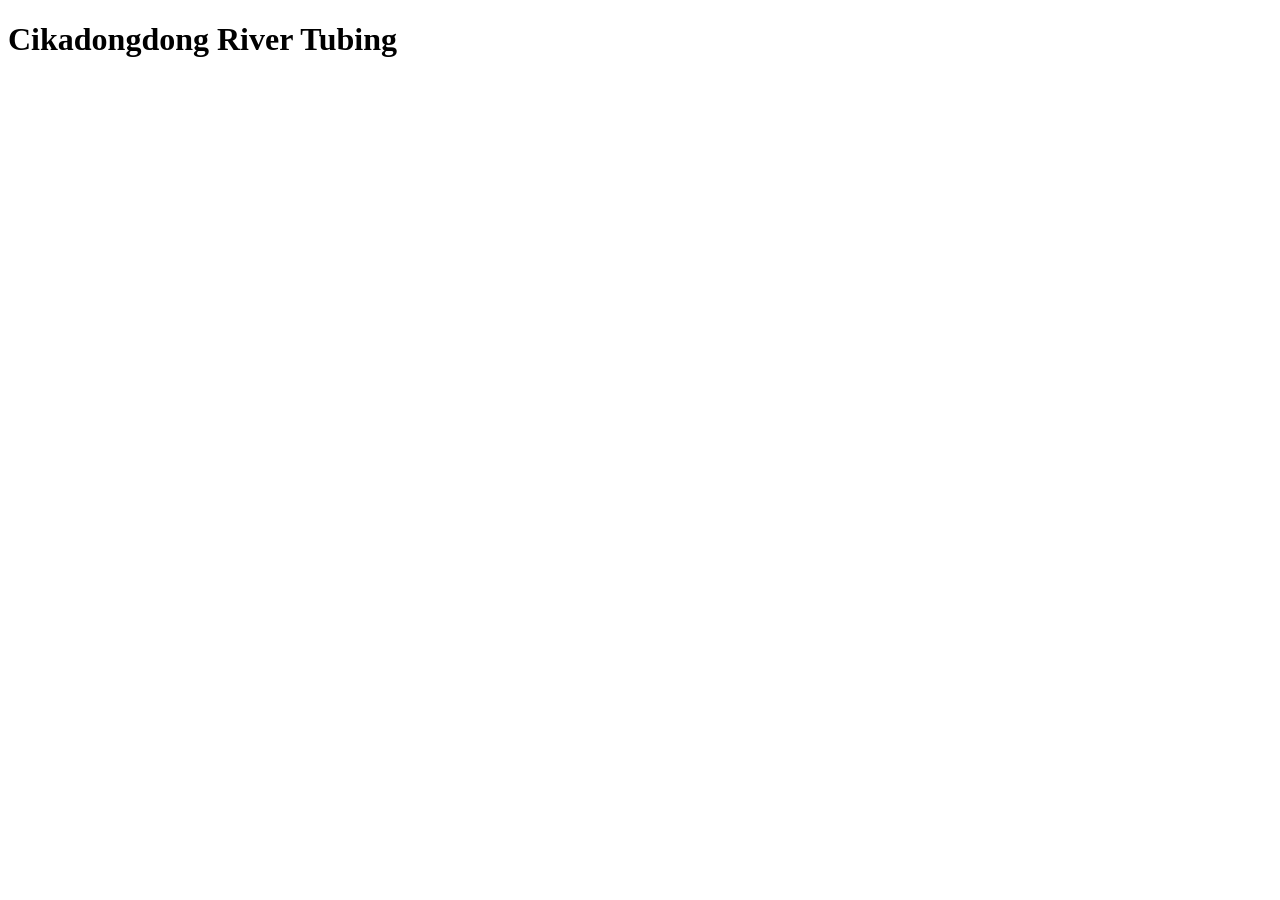
==== PABW/Tugas Pertemuan 3/index.html @ 24136cf9 "Add index.html for Cikadongdong River Tubing" ====
<!DOCTYPE html>
<html lang="id">
<head>
    <meta charset="UTF-8">
    <meta name="viewport" content="width=device-width, initial-scale=1.0">
    <title>Cikadongdong River Tubing</title>
</head>
<body>
    <h1>Cikadongdong River Tubing</h1>
</body>
</html>
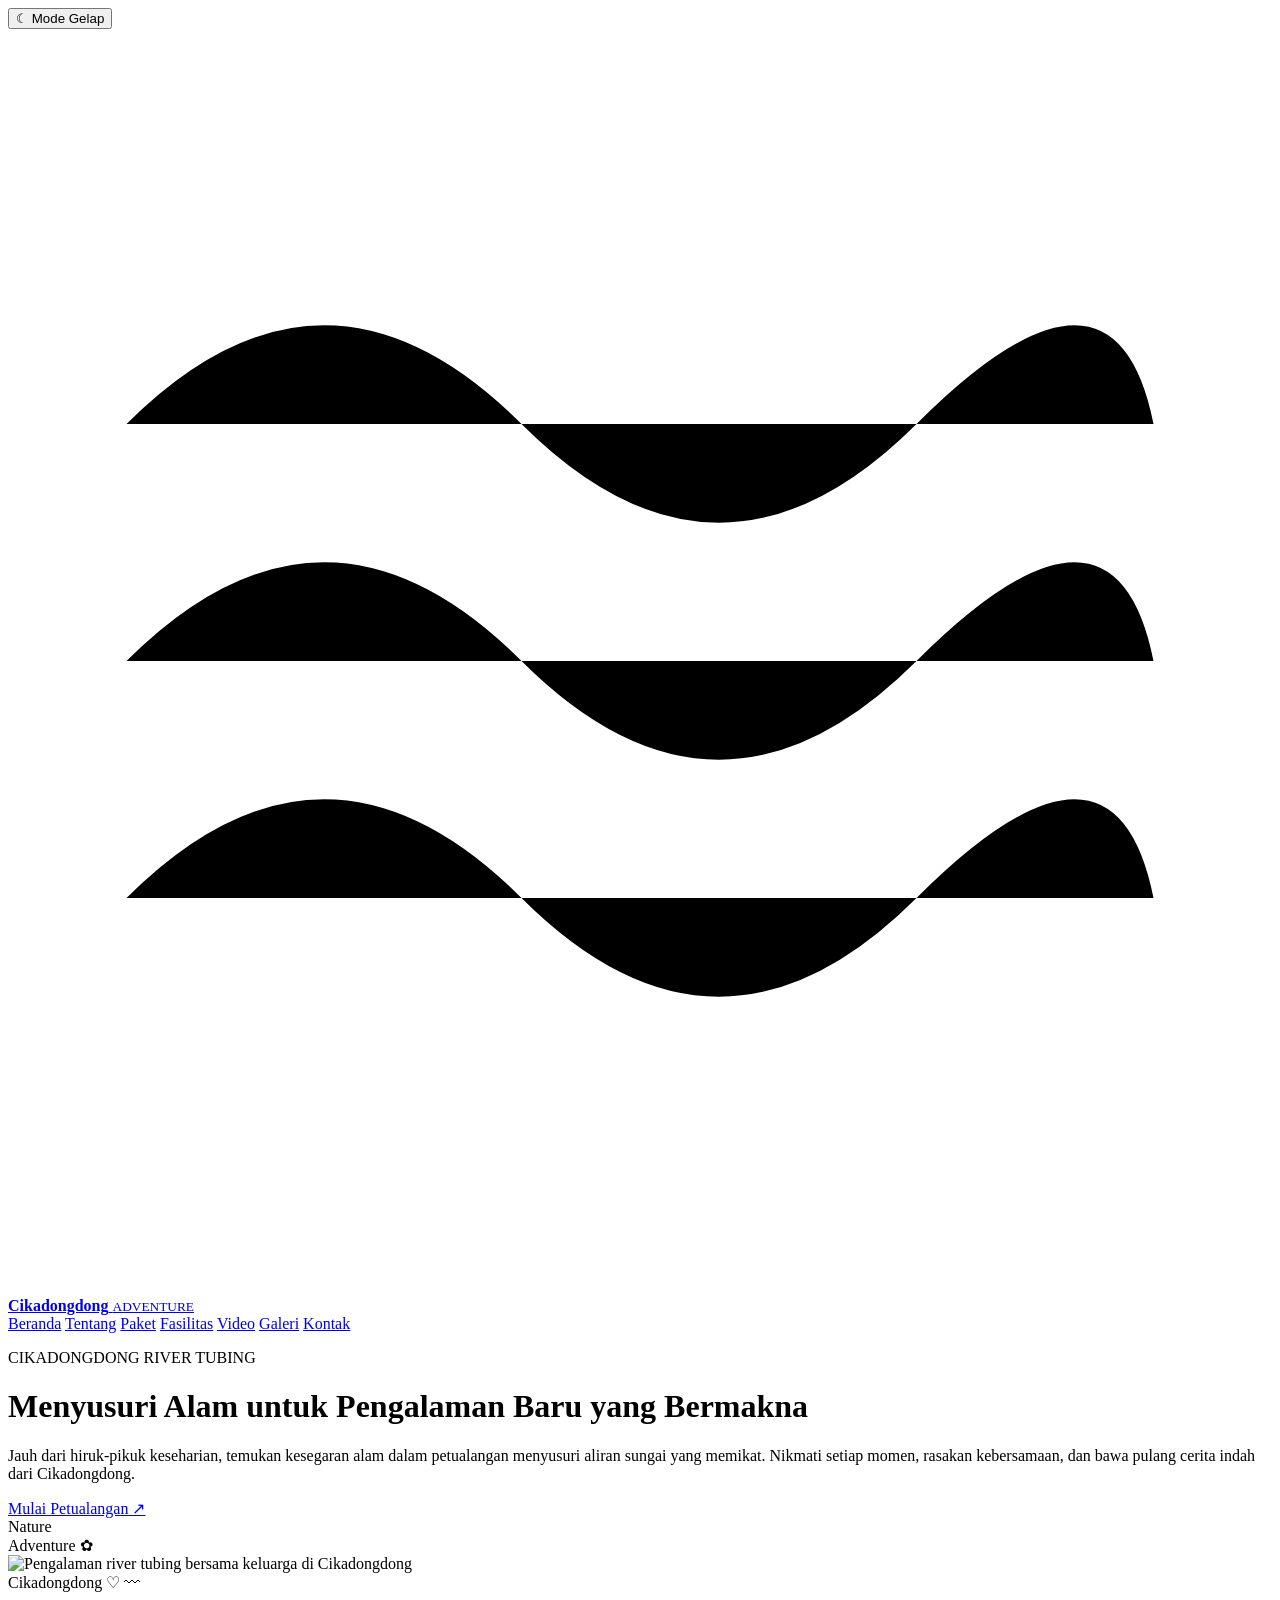
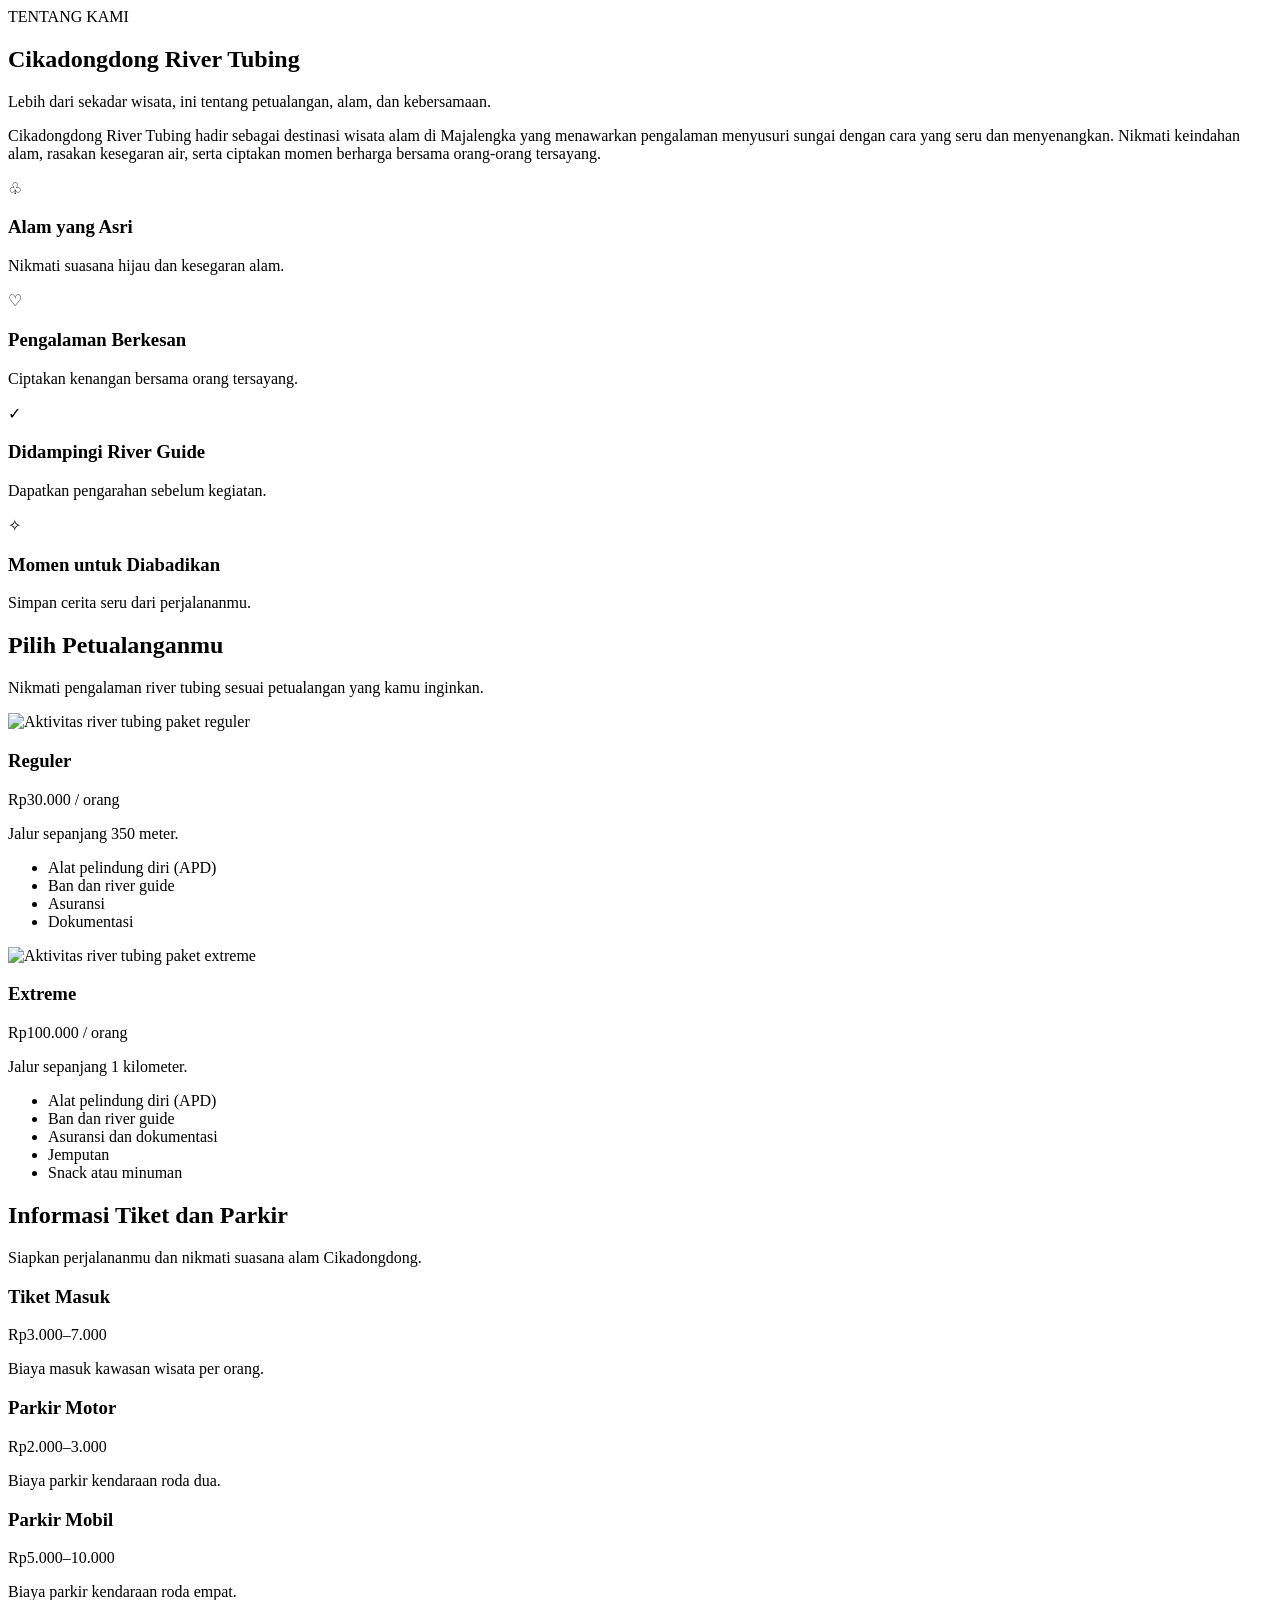
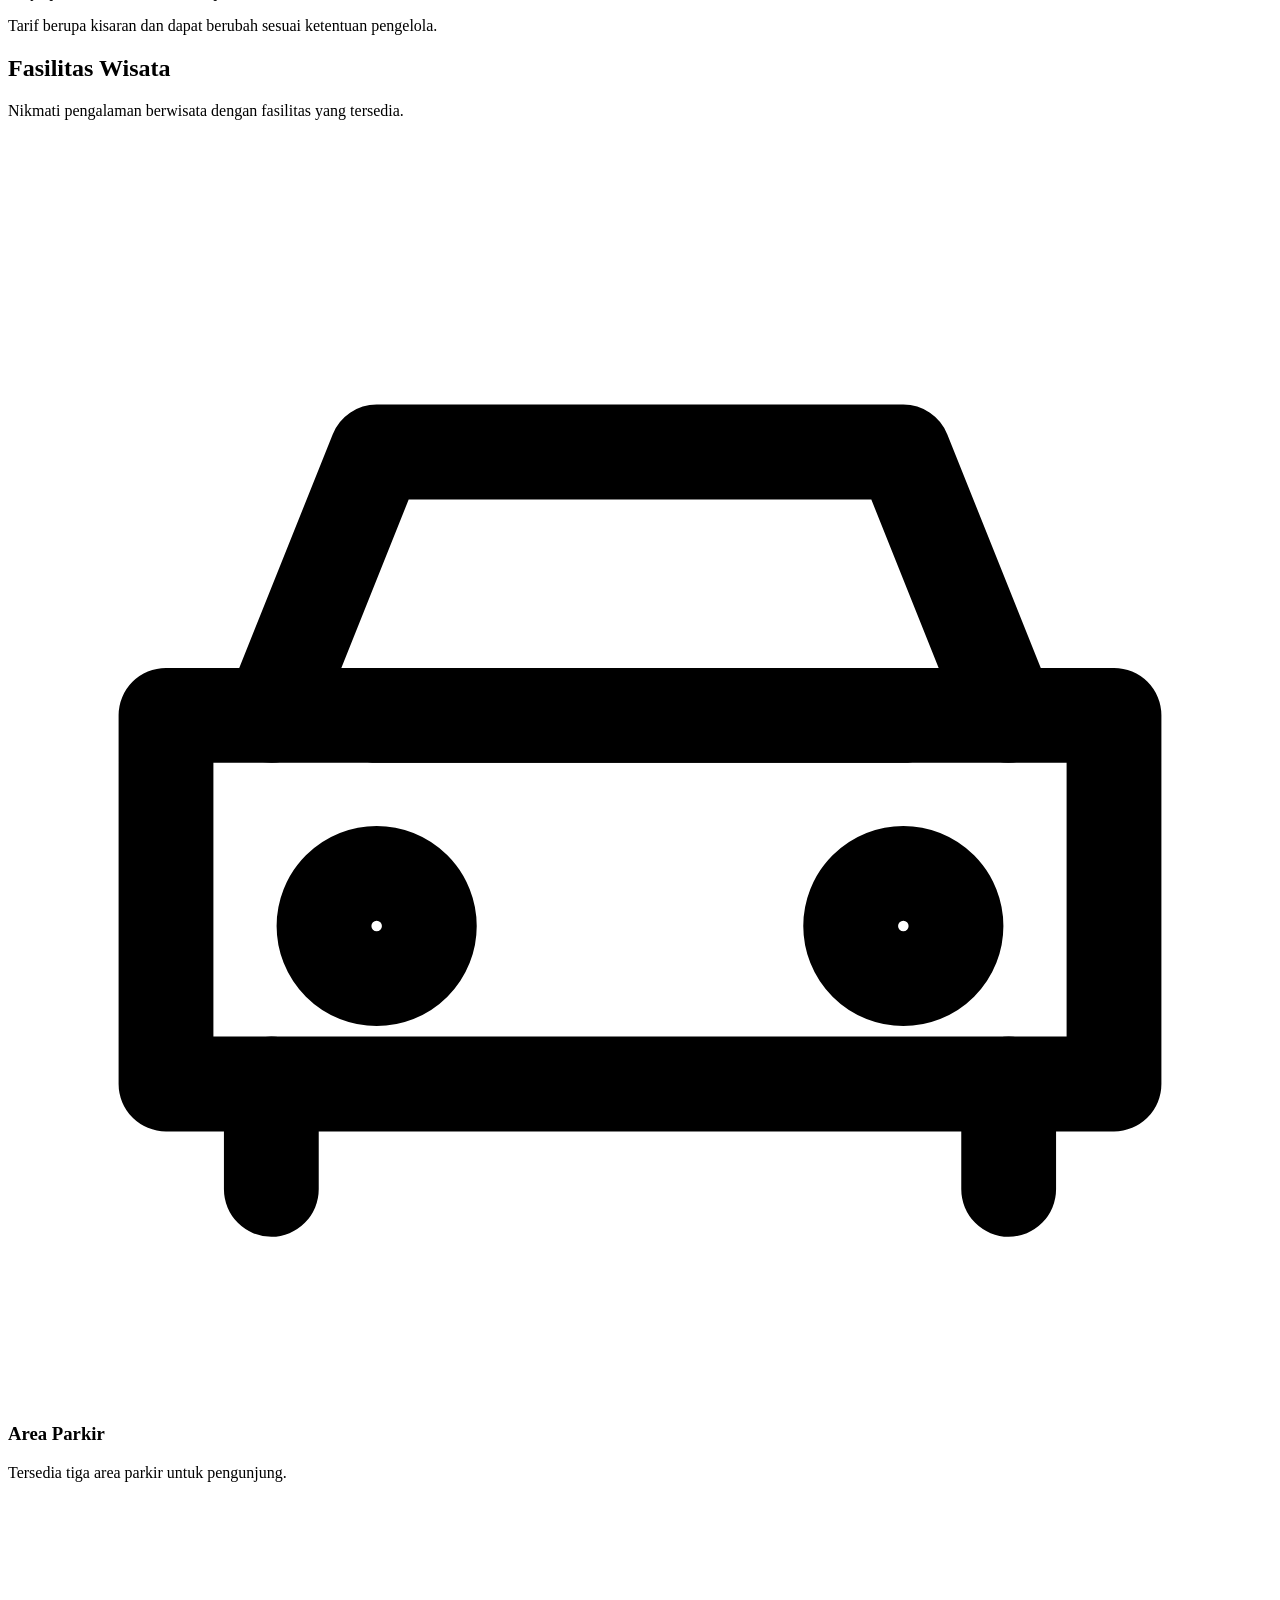
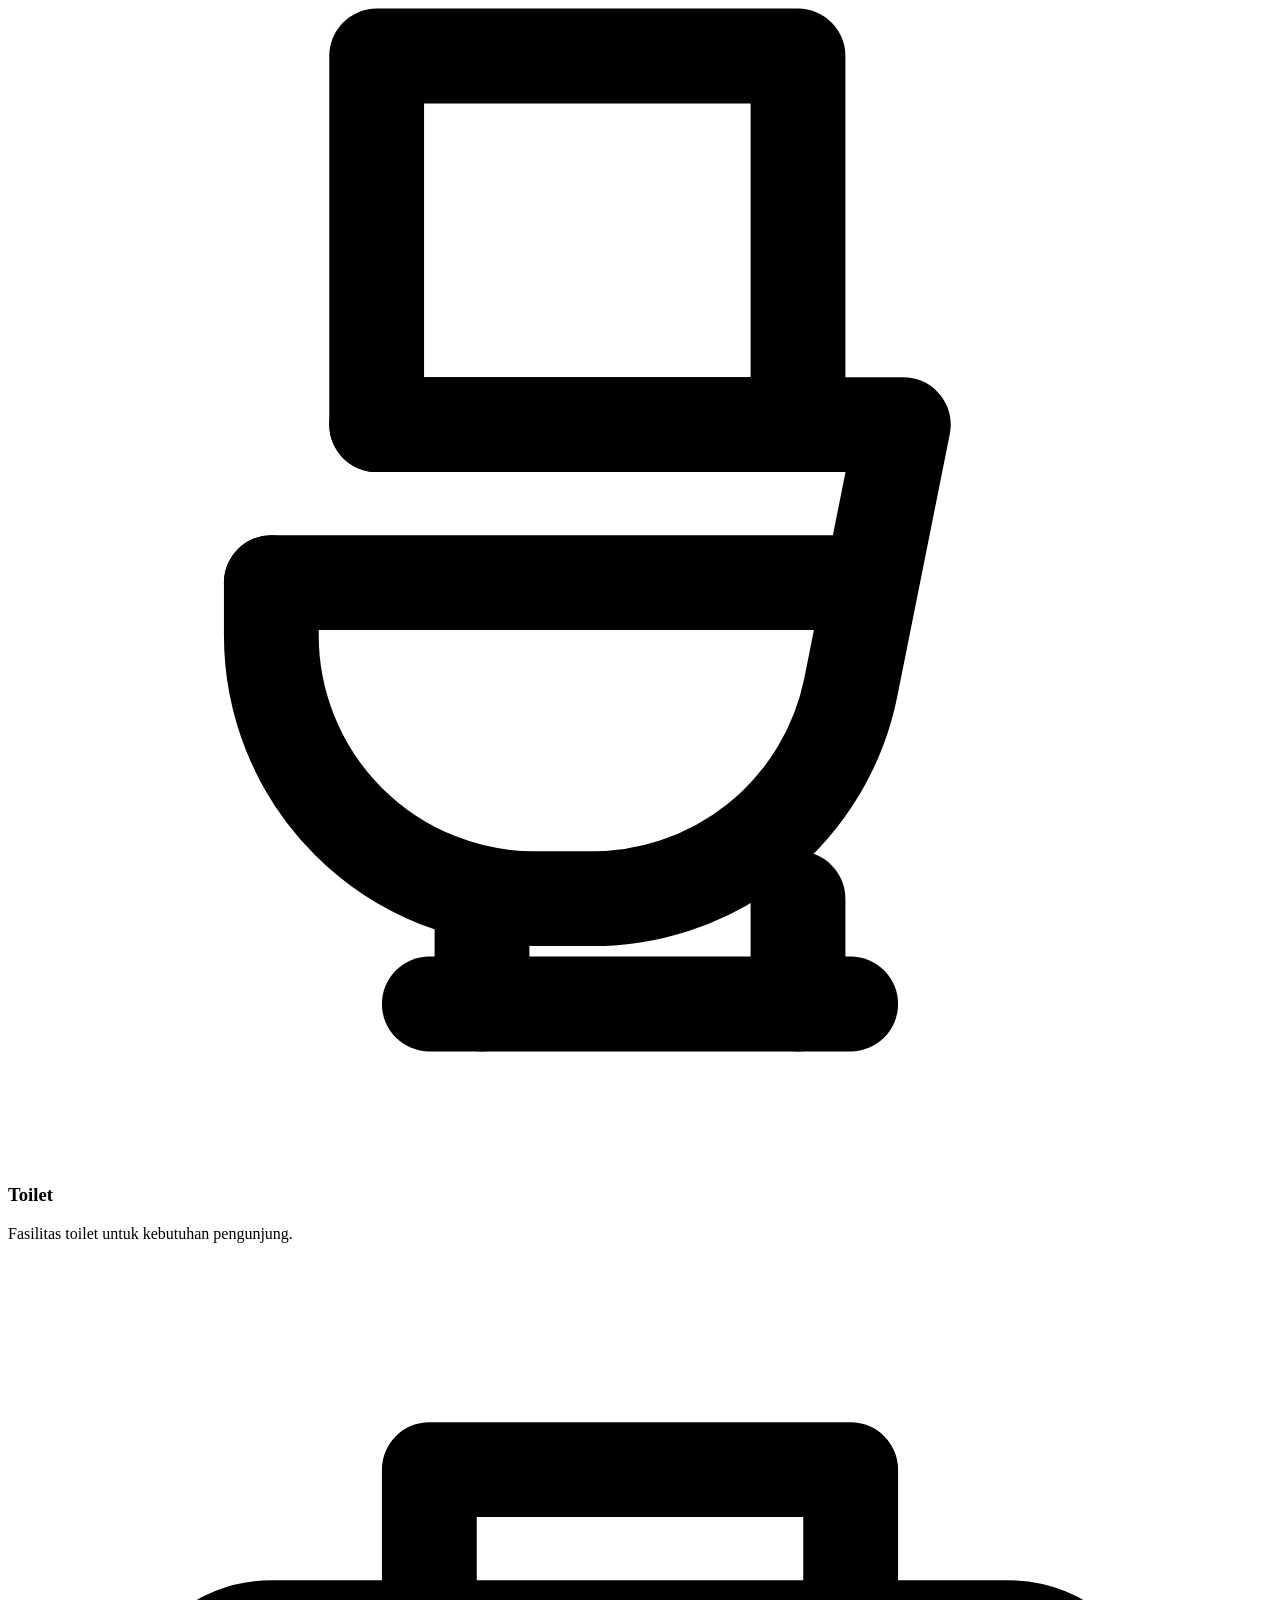
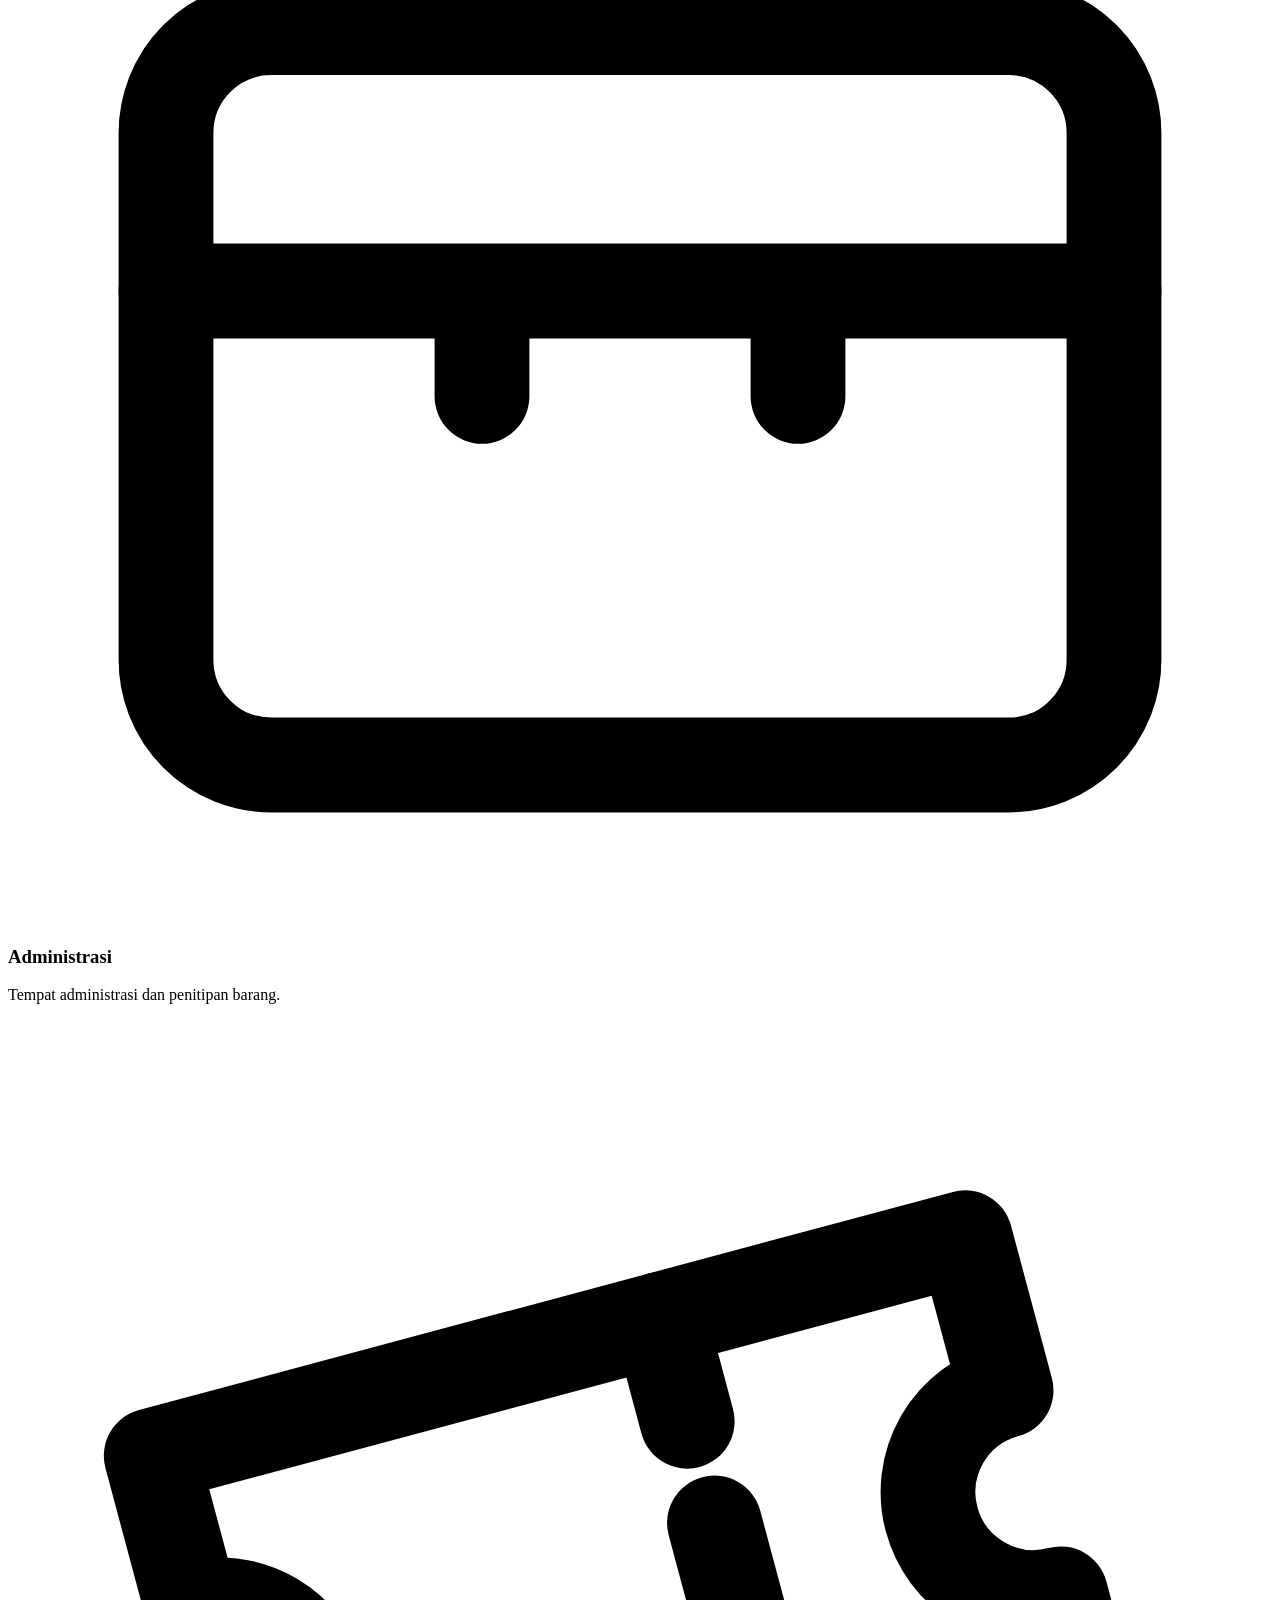
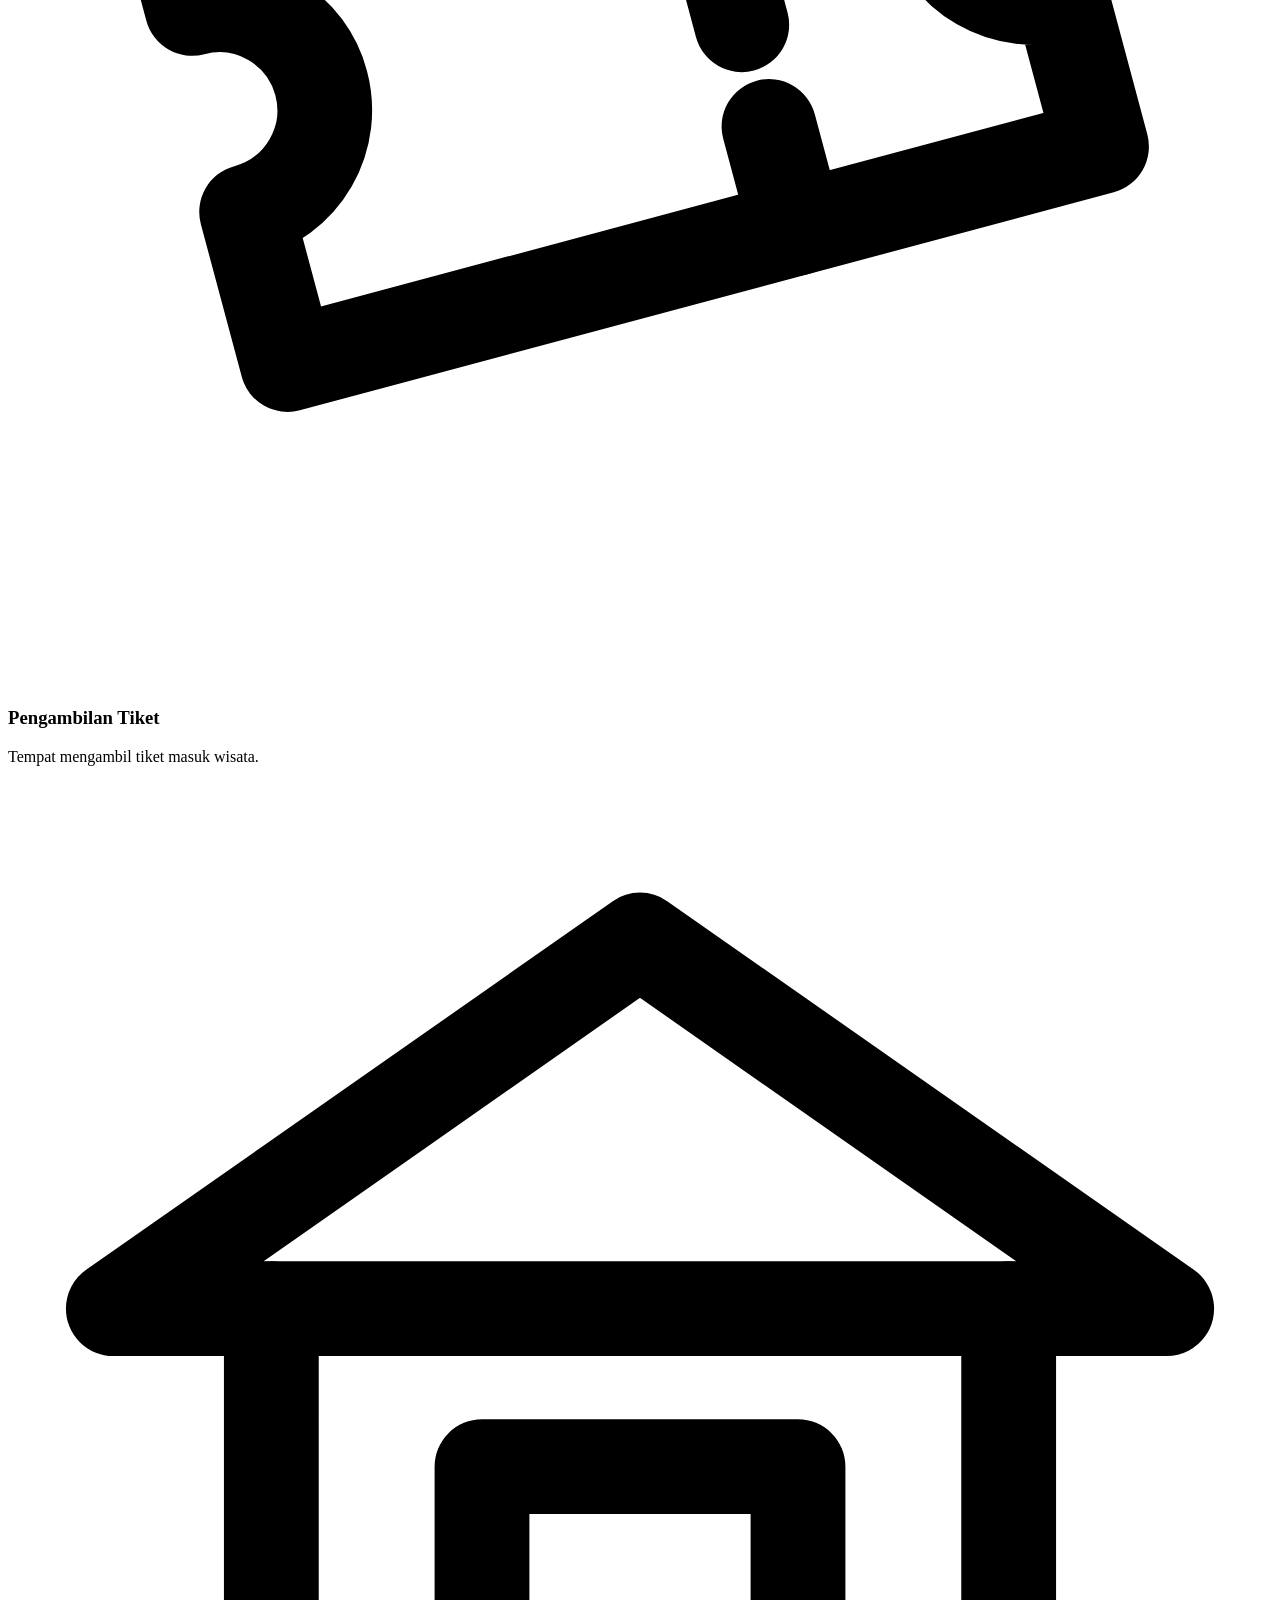
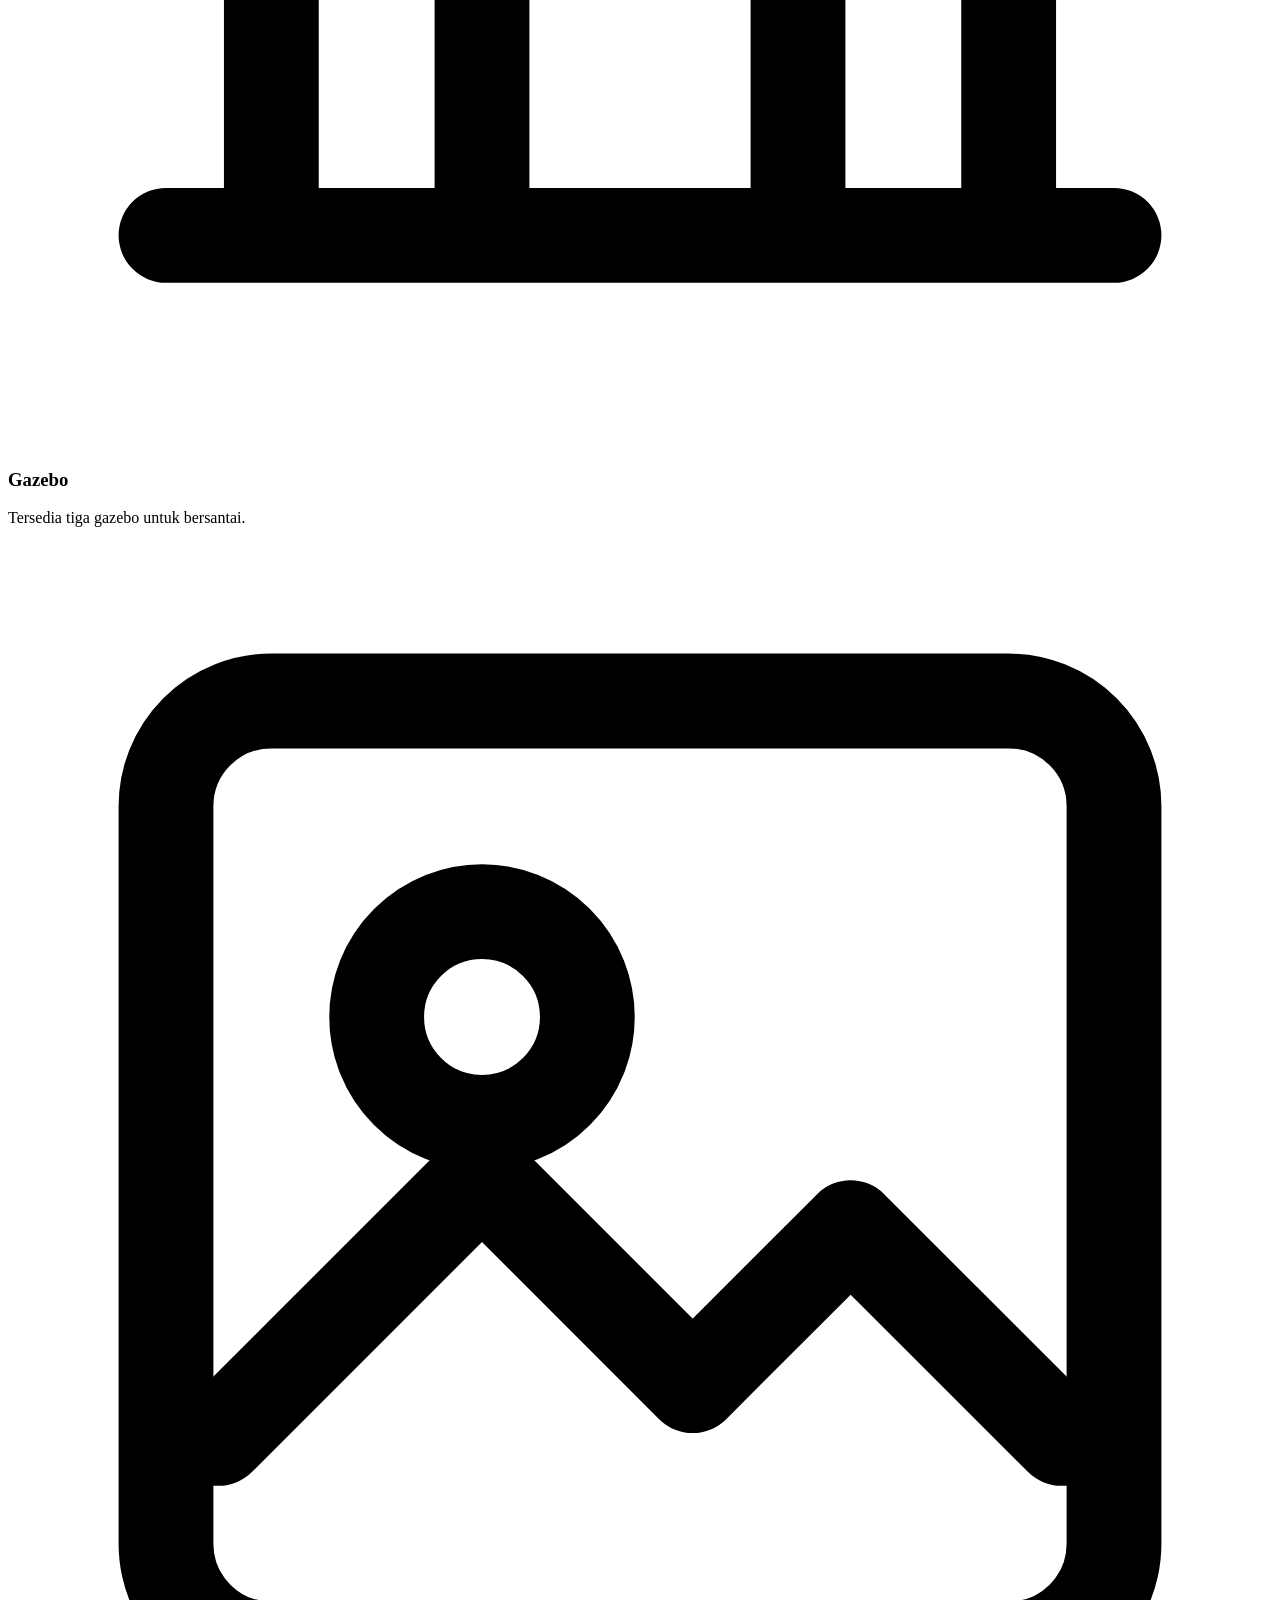
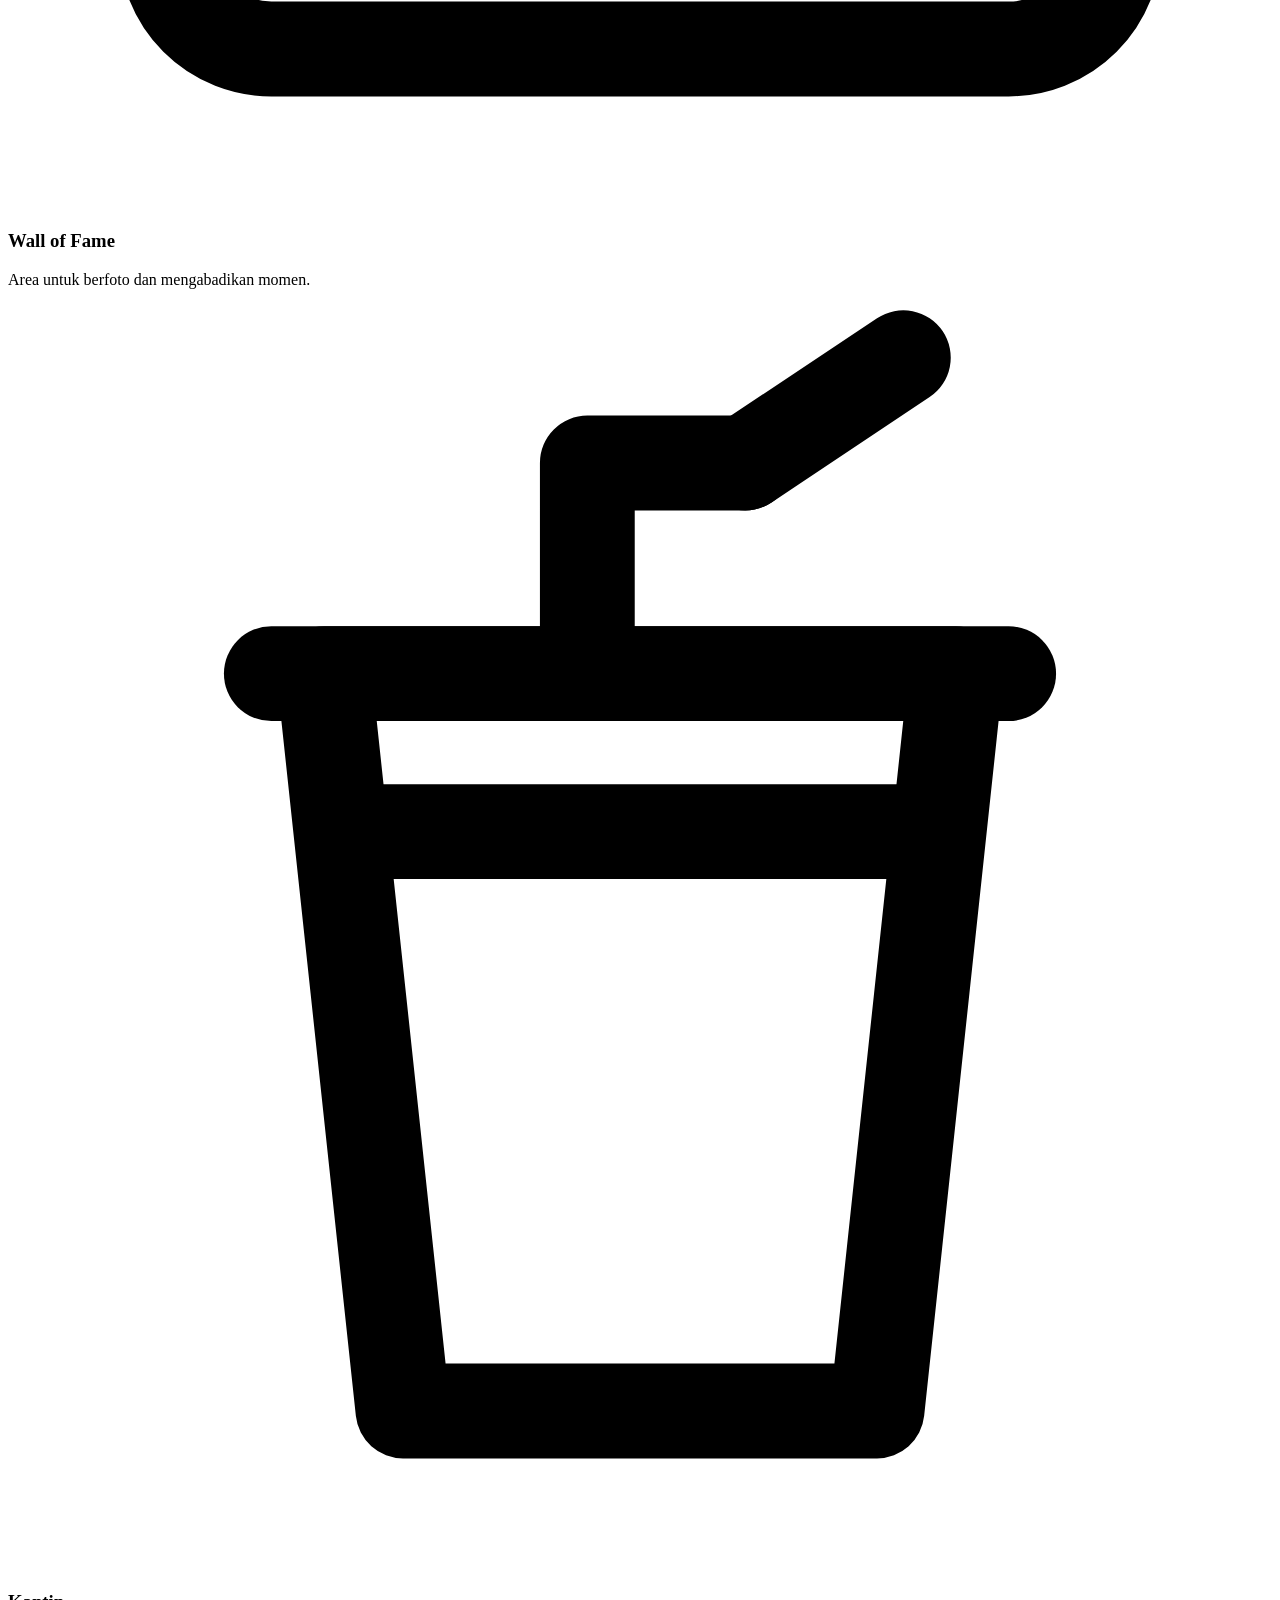
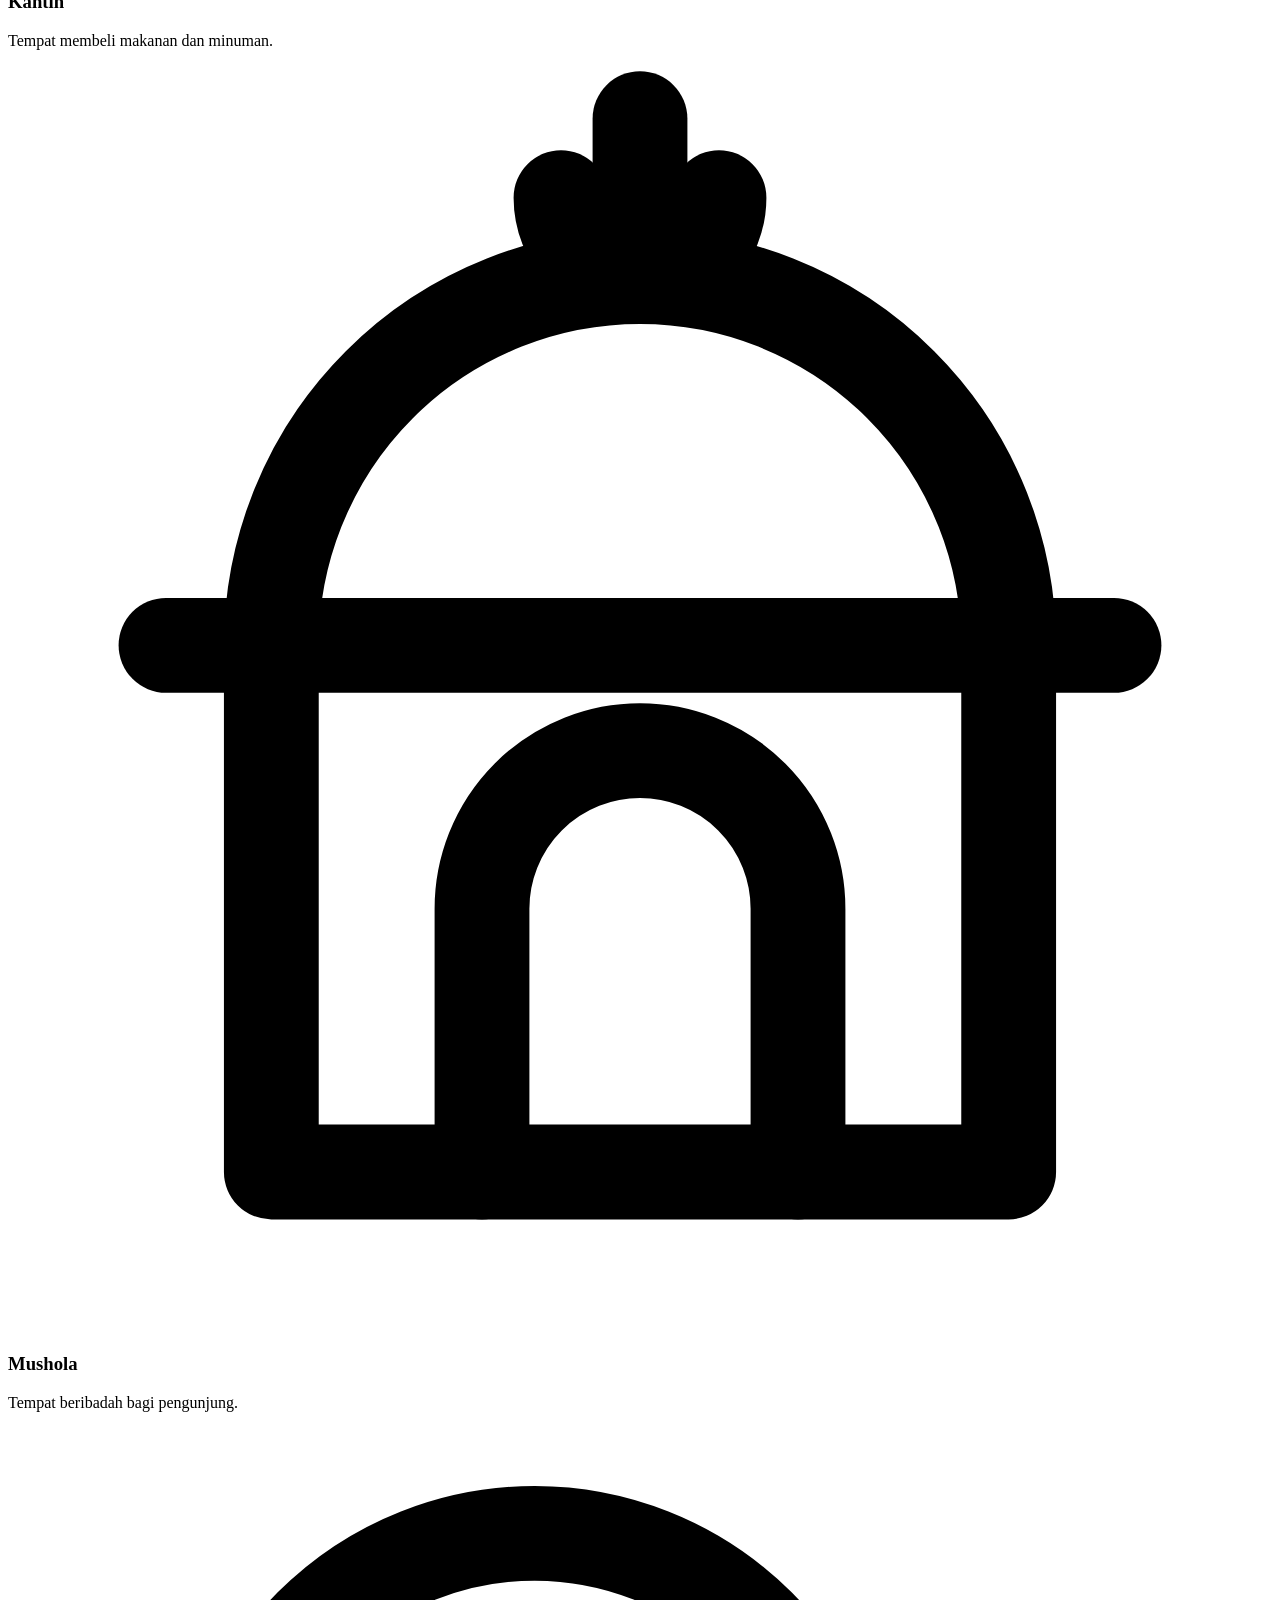
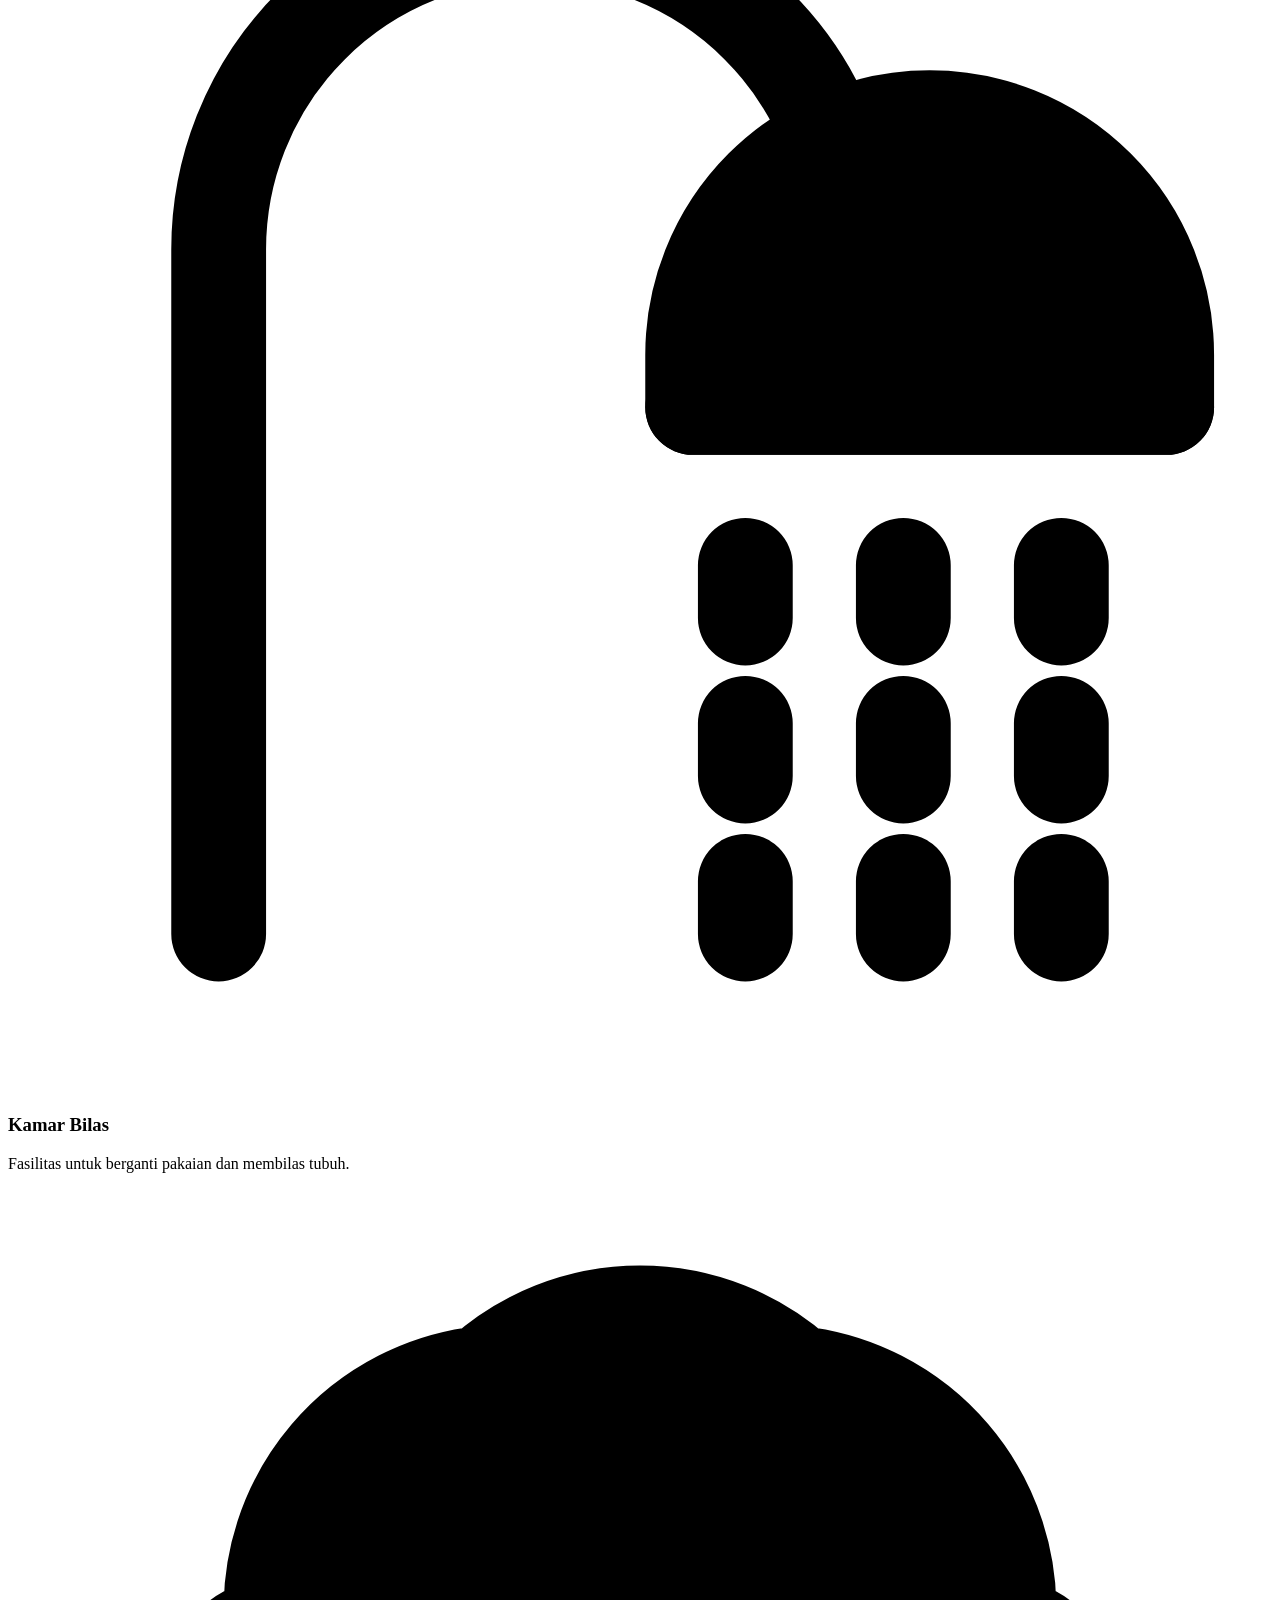
==== commit bcf3fe17: "Add navigation and main content structure to index.html Added navigation bar with theme toggle butto" ====
--- a/PABW/Tugas Pertemuan 3/index.html
+++ b/PABW/Tugas Pertemuan 3/index.html
@@ -4,8 +4,592 @@
     <meta charset="UTF-8">
     <meta name="viewport" content="width=device-width, initial-scale=1.0">
     <title>Cikadongdong River Tubing</title>
+    <link rel="stylesheet" href="style.css">
 </head>
 <body>
-    <h1>Cikadongdong River Tubing</h1>
+    <nav class="navbar-utama">
+
+    <!-- Tombol Mode Terang / Gelap -->
+    <div class="nav-kanan">
+        <button
+            id="tombol-tema"
+            class="tombol-tema"
+            type="button"
+            aria-label="Aktifkan mode gelap"
+        >
+            <span id="ikon-tema" aria-hidden="true">☾</span>
+            <span id="teks-tema">Mode Gelap</span>
+        </button>
+    </div>
+
+    <!-- Logo Website -->
+    <a class="logo-website" href="#beranda">
+        <span class="logo-ikon">
+            <svg viewBox="0 0 32 32" aria-hidden="true">
+                <path d="M3 10 Q8 5 13 10 T23 10 T29 10"></path>
+                <path d="M3 16 Q8 11 13 16 T23 16 T29 16"></path>
+                <path d="M3 22 Q8 17 13 22 T23 22 T29 22"></path>
+            </svg>
+        </span>
+
+        <span class="logo-teks">
+            <strong>Cikadongdong</strong>
+            <small>ADVENTURE</small>
+        </span>
+    </a>
+
+    <!-- Menu Navigasi -->
+    <div class="menu-navigasi">
+        <a href="#beranda">Beranda</a>
+        <a href="#tentang">Tentang</a>
+        <a href="#paket">Paket</a>
+        <a href="#fasilitas">Fasilitas</a>
+        <a href="#video">Video</a>
+        <a href="#galeri">Galeri</a>
+        <a href="#kontak">Kontak</a>
+    </div>
+
+</nav>
+<header id="beranda">
+    <div class="hero-konten">
+        <p class="hero-label">CIKADONGDONG RIVER TUBING</p>
+
+        <h1>Menyusuri Alam untuk Pengalaman Baru yang Bermakna</h1>
+
+        <p class="hero-deskripsi">
+            Jauh dari hiruk-pikuk keseharian, temukan kesegaran alam
+            dalam petualangan menyusuri aliran sungai yang memikat.
+            Nikmati setiap momen, rasakan kebersamaan, dan bawa pulang
+            cerita indah dari Cikadongdong.
+        </p>
+
+        <a class="tombol-reservasi"
+           href="https://wa.me/6285722275551?text=Halo%2C%20saya%20ingin%20bertanya%20tentang%20reservasi%20River%20Tubing."
+           target="_blank"
+           rel="noopener noreferrer">
+            Mulai Petualangan ↗
+        </a>
+    </div>
+</header>
+
+    <main id="tentang">
+    <section class="bagian-tentang">
+        <div class="tentang-foto">
+            <span class="stiker-tentang">Nature<br>Adventure ✿</span>
+
+            <div class="bingkai-foto-tentang">
+                <img src="images/foto-rivertubing-1.png" alt="Pengalaman river tubing bersama keluarga di Cikadongdong">
+            </div>
+
+            <span class="tanda-tangan-foto">Cikadongdong ♡</span>
+            <span class="dekorasi-gelombang" aria-hidden="true">〰</span>
+        </div>
+
+        <div class="tentang-konten">
+            <p class="label-tentang">TENTANG KAMI</p>
+
+            <h2>Cikadongdong River Tubing</h2>
+
+            <p class="subjudul-tentang">Lebih dari sekadar wisata, ini tentang petualangan, alam, dan kebersamaan.</p>
+
+            <p class="deskripsi-tentang">Cikadongdong River Tubing hadir sebagai destinasi wisata alam di Majalengka yang menawarkan pengalaman menyusuri sungai dengan cara yang seru dan menyenangkan. Nikmati keindahan alam, rasakan kesegaran air, serta ciptakan momen berharga bersama orang-orang tersayang.</p>
+
+            <div class="daftar-keunggulan">
+                <div class="keunggulan-tentang">
+                    <span class="ikon-keunggulan">♧</span>
+                    <div>
+                        <h3>Alam yang Asri</h3>
+                        <p>Nikmati suasana hijau dan kesegaran alam.</p>
+                    </div>
+                </div>
+
+                <div class="keunggulan-tentang">
+                    <span class="ikon-keunggulan">♡</span>
+                    <div>
+                        <h3>Pengalaman Berkesan</h3>
+                        <p>Ciptakan kenangan bersama orang tersayang.</p>
+                    </div>
+                </div>
+
+                <div class="keunggulan-tentang">
+                    <span class="ikon-keunggulan">✓</span>
+                    <div>
+                        <h3>Didampingi River Guide</h3>
+                        <p>Dapatkan pengarahan sebelum kegiatan.</p>
+                    </div>
+                </div>
+
+                <div class="keunggulan-tentang">
+                    <span class="ikon-keunggulan">✧</span>
+                    <div>
+                        <h3>Momen untuk Diabadikan</h3>
+                        <p>Simpan cerita seru dari perjalananmu.</p>
+                    </div>
+                </div>
+            </div>
+        </div>
+    </section>
+</main>
+
+        <section id="paket" class="bagian-paket">
+    <h2>Pilih Petualanganmu</h2>
+    <p class="deskripsi-paket">Nikmati pengalaman river tubing sesuai petualangan yang kamu inginkan.</p>
+
+    <div class="daftar-paket">
+    <div class="kartu-paket">
+        <img
+            src="images/foto-paket-2.jpg"
+            alt="Aktivitas river tubing paket reguler"
+            class="foto-paket"
+        >
+
+        <h3>Reguler</h3>
+            <p class="harga">Rp30.000 <span>/ orang</span></p>
+            <p>Jalur sepanjang 350 meter.</p>
+            <ul>
+                <li>Alat pelindung diri (APD)</li>
+                <li>Ban dan river guide</li>
+                <li>Asuransi</li>
+                <li>Dokumentasi</li>
+            </ul>
+        </div>
+
+        <div class="kartu-paket">
+    <img
+        src="images/foto-paket-1.jpg"
+        alt="Aktivitas river tubing paket extreme"
+        class="foto-paket"
+    >
+
+    <h3>Extreme</h3>
+            <p class="harga">Rp100.000 <span>/ orang</span></p>
+            <p>Jalur sepanjang 1 kilometer.</p>
+            <ul>
+                <li>Alat pelindung diri (APD)</li>
+                <li>Ban dan river guide</li>
+                <li>Asuransi dan dokumentasi</li>
+                <li>Jemputan</li>
+                <li>Snack atau minuman</li>
+            </ul>
+        </div>
+    </div>
+</section>
+
+        <section id="tiket" class="bagian-tiket">
+    <h2>Informasi Tiket dan Parkir</h2>
+    <p class="deskripsi-paket">Siapkan perjalananmu dan nikmati suasana alam Cikadongdong.</p>
+
+    <div class="daftar-paket">
+        <div class="kartu-paket">
+            <h3>Tiket Masuk</h3>
+            <p class="harga">Rp3.000–7.000</p>
+            <p>Biaya masuk kawasan wisata per orang.</p>
+        </div>
+
+        <div class="kartu-paket">
+            <h3>Parkir Motor</h3>
+            <p class="harga">Rp2.000–3.000</p>
+            <p>Biaya parkir kendaraan roda dua.</p>
+        </div>
+
+        <div class="kartu-paket">
+            <h3>Parkir Mobil</h3>
+            <p class="harga">Rp5.000–10.000</p>
+            <p>Biaya parkir kendaraan roda empat.</p>
+        </div>
+    </div>
+
+    <p class="catatan-harga">Tarif berupa kisaran dan dapat berubah sesuai ketentuan pengelola.</p>
+</section>
+<section id="fasilitas" class="bagian-fasilitas">
+    <h2>Fasilitas Wisata</h2>
+    <p class="deskripsi-paket">Nikmati pengalaman berwisata dengan fasilitas yang tersedia.</p>
+
+    <div class="daftar-fasilitas">
+        <div class="kartu-fasilitas">
+           <span class="ikon-fasilitas">
+    <svg viewBox="0 0 24 24" fill="none" stroke="currentColor" stroke-width="1.8" stroke-linecap="round" stroke-linejoin="round" aria-hidden="true">
+        <path d="M5 11l2-5h10l2 5"></path>
+        <path d="M3 11h18v7H3z"></path>
+        <path d="M5 18v2M19 18v2"></path>
+        <circle cx="7" cy="15" r="1"></circle>
+        <circle cx="17" cy="15" r="1"></circle>
+        <path d="M7 11h10"></path>
+    </svg>
+</span>
+            <h3>Area Parkir</h3>
+            <p>Tersedia tiga area parkir untuk pengunjung.</p>
+        </div>
+
+        <div class="kartu-fasilitas">
+            <span class="ikon-fasilitas">
+    <svg viewBox="0 0 24 24" fill="none" stroke="currentColor" stroke-width="1.8" stroke-linecap="round" stroke-linejoin="round" aria-hidden="true">
+        <path d="M7 3h8v7H7z"></path>
+        <path d="M7 10h10l-1 5a5 5 0 0 1-5 4h-1a5 5 0 0 1-5-5v-1"></path>
+        <path d="M5 13h11"></path>
+        <path d="M9 19v2M15 19v2"></path>
+        <path d="M8 21h8"></path>
+    </svg>
+</span>
+            <h3>Toilet</h3>
+            <p>Fasilitas toilet untuk kebutuhan pengunjung.</p>
+        </div>
+
+        <div class="kartu-fasilitas">
+            <span class="ikon-fasilitas">
+    <svg viewBox="0 0 24 24" fill="none" stroke="currentColor" stroke-width="1.8" stroke-linecap="round" stroke-linejoin="round" aria-hidden="true">
+        <rect x="3" y="7" width="18" height="14" rx="2"></rect>
+        <path d="M8 7V4h8v3M3 12h18M9 12v2M15 12v2"></path>
+    </svg>
+</span>
+            <h3>Administrasi</h3>
+            <p>Tempat administrasi dan penitipan barang.</p>
+        </div>
+
+        <div class="kartu-fasilitas">
+           <span class="ikon-fasilitas">
+    <svg viewBox="0 0 24 24" fill="none" stroke="currentColor" stroke-width="1.8" stroke-linecap="round" stroke-linejoin="round" aria-hidden="true">
+        <g transform="rotate(-15 12 12)">
+            <path d="M4 6h16v3a2 2 0 0 0 0 4v3H4v-3a2 2 0 0 0 0-4V6z"></path>
+            <path d="M14 6v10" stroke-dasharray="2 2"></path>
+        </g>
+    </svg>
+</span>
+            <h3>Pengambilan Tiket</h3>
+            <p>Tempat mengambil tiket masuk wisata.</p>
+        </div>
+
+        <div class="kartu-fasilitas">
+            <span class="ikon-fasilitas">
+    <svg viewBox="0 0 24 24" fill="none" stroke="currentColor" stroke-width="1.8" stroke-linecap="round" stroke-linejoin="round" aria-hidden="true">
+        <path d="M2 10L12 3l10 7H2z"></path>
+        <path d="M5 10v10M19 10v10M3 20h18M9 20v-7h6v7"></path>
+    </svg>
+</span>
+            <h3>Gazebo</h3>
+            <p>Tersedia tiga gazebo untuk bersantai.</p>
+        </div>
+
+        <div class="kartu-fasilitas">
+            <span class="ikon-fasilitas">
+    <svg viewBox="0 0 24 24" fill="none" stroke="currentColor" stroke-width="1.8" stroke-linecap="round" stroke-linejoin="round" aria-hidden="true">
+        <rect x="3" y="3" width="18" height="18" rx="2"></rect>
+        <circle cx="9" cy="9" r="2"></circle>
+        <path d="M4 17l5-5 4 4 3-3 4 4"></path>
+    </svg>
+</span>
+            <h3>Wall of Fame</h3>
+            <p>Area untuk berfoto dan mengabadikan momen.</p>
+        </div>
+
+        <div class="kartu-fasilitas">
+           <span class="ikon-fasilitas">
+    <svg viewBox="0 0 24 24" fill="none" stroke="currentColor" stroke-width="1.8" stroke-linecap="round" stroke-linejoin="round" aria-hidden="true">
+        <path d="M6 7h12l-1.5 14h-9z"></path>
+        <path d="M6.5 10h11"></path>
+        <path d="M11 7V3h3"></path>
+        <path d="M14 3l3-2"></path>
+        <path d="M5 7h14"></path>
+    </svg>
+</span>
+            <h3>Kantin</h3>
+            <p>Tempat membeli makanan dan minuman.</p>
+        </div>
+
+        <div class="kartu-fasilitas">
+           <span class="ikon-fasilitas">
+    <svg viewBox="0 0 24 24" fill="none" stroke="currentColor" stroke-width="1.8" stroke-linecap="round" stroke-linejoin="round" aria-hidden="true">
+        <path d="M3 11h18"></path>
+        <path d="M5 11v10h14V11"></path>
+        <path d="M5 11a7 7 0 0 1 14 0"></path>
+        <path d="M12 4V1"></path>
+        <path d="M10.5 2.5a1.5 1.5 0 1 0 3 0"></path>
+        <path d="M9 21v-5a3 3 0 0 1 6 0v5"></path>
+    </svg>
+</span>
+            <h3>Mushola</h3>
+            <p>Tempat beribadah bagi pengunjung.</p>
+        </div>
+
+        <div class="kartu-fasilitas">
+         <span class="ikon-fasilitas">
+    <svg viewBox="0 0 24 24" fill="none" stroke="currentColor" stroke-width="1.8" stroke-linecap="round" stroke-linejoin="round" aria-hidden="true">
+        <path d="M4 21V8a6 6 0 0 1 12 0v1"></path>
+        <path d="M13 10a4.5 4.5 0 0 1 9 0v1H13z" fill="currentColor"></path>
+        <path d="M13 11h9"></path>
+        <path d="M14 14v1M17 14v1M20 14v1"></path>
+        <path d="M14 17v1M17 17v1M20 17v1"></path>
+        <path d="M14 20v1M17 20v1M20 20v1"></path>
+    </svg>
+</span>
+            <h3>Kamar Bilas</h3>
+            <p>Fasilitas untuk berganti pakaian dan membilas tubuh.</p>
+        </div>
+
+        <div class="kartu-fasilitas">
+            <span class="ikon-fasilitas">
+    <svg viewBox="0 0 24 24" fill="none" stroke="currentColor" stroke-width="1.8" stroke-linecap="round" stroke-linejoin="round" aria-hidden="true">
+        <path d="M12 21v-7" stroke-width="2.4"></path>
+        <path d="M12 16l-4-3M12 13l4-3"></path>
+        <path d="M8 14H6a3 3 0 0 1-1-5.8A4.5 4.5 0 0 1 9 3.5a4.5 4.5 0 0 1 6 0A4.5 4.5 0 0 1 19 8.2 3 3 0 0 1 18 14z" fill="currentColor"></path>
+        <path d="M8 21h8" stroke-width="2.4"></path>
+    </svg>
+</span>
+            <h3>Taman Lesehan</h3>
+            <p>Tersedia lima area taman untuk duduk dan bersantai.</p>
+        </div>
+
+        <div class="kartu-fasilitas">
+            <span class="ikon-fasilitas">
+    <svg viewBox="0 0 24 24" fill="none" stroke="currentColor" stroke-width="1.8" stroke-linecap="round" stroke-linejoin="round" aria-hidden="true">
+        <path d="M3 9c2 0 2-2 4-2s2 2 4 2 2-2 4-2 2 2 4 2"></path>
+        <path d="M3 14c2 0 2-2 4-2s2 2 4 2 2-2 4-2 2 2 4 2"></path>
+        <path d="M3 19c2 0 2-2 4-2s2 2 4 2 2-2 4-2 2 2 4 2"></path>
+    </svg>
+</span>
+            <h3>Area Air Dangkal</h3>
+            <p>Area untuk bermain air atau berendam dengan pendampingan orang dewasa.</p>
+        </div>
+
+        <div class="kartu-fasilitas">
+            <span class="ikon-fasilitas">
+    <svg viewBox="0 0 24 24" fill="none" stroke="currentColor" stroke-width="1.8" stroke-linecap="round" stroke-linejoin="round" aria-hidden="true">
+        <circle cx="12" cy="12" r="9" stroke-width="2.4"></circle>
+        <circle cx="12" cy="12" r="5" stroke-width="2.4"></circle>
+        <path d="M5.6 5.6l2.9 2.9M15.5 15.5l2.9 2.9M18.4 5.6l-2.9 2.9M8.5 15.5l-2.9 2.9" stroke-width="2.4"></path>
+    </svg>
+</span>
+            <h3>River Guide</h3>
+            <p>Pemandu yang memberikan pengarahan dan peragaan sebelum kegiatan river tubing.</p>
+        </div>
+    </div>
+</section>
+<section id="video" class="bagian-video">
+    <p class="label-video">TAKE A LITTLE ADVENTURE</p>
+    <h2>Rasakan Serunya Cikadongdong</h2>
+    <p class="deskripsi-video">
+        Intip keseruan menyusuri sungai dan temukan petualangan alam yang menantimu.
+    </p>
+
+    <div class="bingkai-video">
+        <iframe
+            src="https://www.youtube.com/embed/kMDbDDoRSkY"
+            title="Video Cikadongdong River Tubing"
+            loading="lazy"
+            allow="accelerometer; encrypted-media; gyroscope; picture-in-picture; web-share"
+            referrerpolicy="strict-origin-when-cross-origin"
+            allowfullscreen>
+        </iframe>
+    </div>
+
+    <p class="catatan-video">
+        Siap untuk petualangan berikutnya?
+    </p>
+</section>
+<section id="galeri" class="bagian-galeri">
+    <h2>Potongan Cerita dari Cikadongdong</h2>
+
+    <p class="deskripsi-paket">
+        Sungai yang menyegarkan, petualangan yang seru, dan kenangan yang ingin diulang.
+    </p>
+
+    <div class="daftar-galeri scrapbook-galeri">
+
+        <article class="kartu-galeri scrapbook-foto foto-sungai">
+            <span class="label-foto">little escape ♡</span>
+
+           <div class="gambar-galeri gambar-sungai">
+    <img src="images/foto-sungai-3.jpg"
+         alt="Pemandangan sungai Cikadongdong">
+    <img src="images/foto-sungai-4.jpg"
+         alt="Pemandangan sungai Cikadongdong lainnya">
+    <span>01</span>
+</div>
+
+            <h3>Nature's Little Corner</h3>
+            <p>Menepi sebentar, menikmati segarnya alam.</p>
+        </article>
+
+        <article class="kartu-galeri scrapbook-foto foto-tubing">
+            <span class="label-foto">adventure time!</span>
+
+            <div class="gambar-galeri gambar-tubing">
+    <img src="images/foto-rivertubing-2.jpg"
+         alt="Aktivitas river tubing di Cikadongdong">
+    <img src="images/foto-rivertubing-3.jpg"
+         alt="Aktivitas river tubing lainnya">
+    <span>02</span>
+</div>
+
+            <h3>Let's Go Tubing!</h3>
+            <p>Arus sungai, tawa, dan petualangan baru.</p>
+        </article>
+
+        <article class="kartu-galeri scrapbook-foto foto-wisata">
+            <span class="label-foto">a day to remember ✿</span>
+
+            <div class="gambar-galeri gambar-wisata">
+    <img src="images/foto-kebersamaan-1.jpg"
+         alt="Momen kebersamaan saat berwisata">
+    <img src="images/foto-kebersamaan-2.jpg"
+         alt="Momen kebersamaan lainnya">
+    <span>03</span>
+</div>
+            <h3>Memory Lane</h3>
+            <p>Kenangan manis bersama teman dan keluarga.</p>
+        </article>
+
+    </div>
+</section>
+<section id="kontak" class="bagian-kontak">
+    <h2>Hubungi Kami</h2>
+    <p class="deskripsi-paket">Siap memulai petualanganmu? Hubungi pengelola Cikadongdong River Tubing untuk informasi dan reservasi.</p>
+
+    <div class="daftar-kontak">
+        <div class="kartu-kontak">
+            <span class="ikon-kontak">
+    <svg viewBox="0 0 24 24" width="22" height="22" fill="none" stroke="currentColor" stroke-width="2" stroke-linecap="round" stroke-linejoin="round" aria-hidden="true">
+        <path d="M20 10c0 5-8 12-8 12S4 15 4 10a8 8 0 1 1 16 0z"></path>
+        <circle cx="12" cy="10" r="2.5"></circle>
+    </svg>
+</span>
+            <h3>Lokasi Wisata</h3>
+            <p>Jl. Kartini, Teja, Rajagaluh, Kabupaten Majalengka, Jawa Barat 45472.</p>
+            <a href="https://www.google.com/maps/search/?api=1&query=Cikadongdong+River+Tubing+Majalengka" target="_blank" rel="noopener noreferrer">Lihat di Google Maps</a>
+        </div>
+
+        <div class="kartu-kontak">
+            <span class="ikon-kontak">
+    <svg viewBox="0 0 24 24" width="24" height="24" fill="currentColor" stroke="currentColor" stroke-width="0.4" aria-hidden="true">
+        <path d="M12 2.2a9.5 9.5 0 0 0-8.1 14.45L2.5 21.5l5.02-1.32A9.5 9.5 0 1 0 12 2.2zm0 17.2a7.65 7.65 0 0 1-3.9-1.07l-.28-.17-2.98.78.8-2.9-.19-.3A7.65 7.65 0 1 1 12 19.4zm4.2-5.72c-.23-.12-1.36-.67-1.57-.74-.21-.08-.36-.12-.51.12-.15.23-.59.74-.72.89-.13.15-.26.17-.49.05-.23-.12-.97-.36-1.84-1.13-.68-.6-1.14-1.35-1.27-1.58-.13-.23-.01-.36.1-.47.1-.1.23-.26.34-.39.12-.13.15-.23.23-.38.08-.15.04-.28-.02-.4-.06-.12-.51-1.23-.7-1.68-.18-.44-.37-.38-.51-.39h-.43c-.15 0-.39.06-.6.28-.21.23-.79.77-.79 1.88s.81 2.18.92 2.33c.12.15 1.6 2.44 3.88 3.42.54.23.96.37 1.29.47.54.17 1.03.15 1.42.09.43-.06 1.36-.56 1.55-1.1.19-.54.19-1 .13-1.1-.06-.1-.21-.16-.44-.28z"></path>
+    </svg>
+</span>
+            <h3>WhatsApp</h3>
+            <p>Hubungi admin untuk informasi paket dan reservasi.</p>
+            <a href="https://wa.me/6285722275551" target="_blank" rel="noopener noreferrer">Chat WhatsApp</a>
+        </div>
+
+        <div class="kartu-kontak">
+            <span class="ikon-kontak">
+    <svg viewBox="0 0 24 24" width="24" height="24" fill="none" stroke="currentColor" stroke-width="2.2" stroke-linecap="round" stroke-linejoin="round" aria-hidden="true">
+        <rect x="3" y="3" width="18" height="18" rx="5"></rect>
+        <circle cx="12" cy="12" r="4"></circle>
+        <circle cx="17.5" cy="6.5" r="1" fill="currentColor" stroke="none"></circle>
+    </svg>
+</span>
+            <h3>Instagram</h3>
+            <p>Temukan informasi dan dokumentasi kegiatan wisata.</p>
+            <a href="https://www.instagram.com/cikadongdong_rivertubing/" target="_blank" rel="noopener noreferrer">Kunjungi Instagram</a>
+        </div>
+
+        <div class="kartu-kontak">
+           <span class="ikon-kontak">
+    <svg viewBox="0 0 24 24" width="24" height="24" fill="currentColor" aria-hidden="true">
+        <path d="M19.6 7.2a6.4 6.4 0 0 1-4.2-2V15a5.5 5.5 0 1 1-5.5-5.5c.4 0 .8 0 1.2.1v3a2.6 2.6 0 1 0 1.4 2.3V2h3a6.3 6.3 0 0 0 4.1 4.1v1.1z"></path>
+    </svg>
+</span>
+            <h3>TikTok</h3>
+            <p>Lihat keseruan aktivitas Cikadongdong River Tubing.</p>
+            <a href="https://www.tiktok.com/@cikadongdong_rivertubing" target="_blank" rel="noopener noreferrer">Kunjungi TikTok</a>
+        </div>
+
+        <div class="kartu-kontak">
+            <span class="ikon-kontak">
+    <svg viewBox="0 0 24 24" width="24" height="24" fill="none" stroke="currentColor" stroke-width="2.2" stroke-linecap="round" stroke-linejoin="round" aria-hidden="true">
+        <rect x="3" y="5" width="18" height="14" rx="2"></rect>
+        <path d="m3 7 9 6 9-6"></path>
+    </svg>
+</span>
+            <h3>Email</h3>
+            <p>Hubungi pengelola melalui surat elektronik.</p>
+            <a href="mailto:cikadongdongrivertubing30@gmail.com">Kirim Email</a>
+        </div>
+    </div>
+</section>
+    </main>
+    <footer class="footer-utama">
+    <div class="footer-konten">
+
+        <div class="footer-identitas">
+            <a href="#beranda" class="footer-logo">
+                <span class="footer-logo-ikon">〰</span>
+                <span>
+                    <strong>Cikadongdong</strong>
+                    <small>RIVER TUBING ADVENTURE</small>
+                </span>
+            </a>
+
+            <p>
+                Temukan kesegaran alam, nikmati petualangan sungai,
+                dan ciptakan kenangan indah bersama orang tersayang.
+            </p>
+        </div>
+
+        <div class="footer-navigasi">
+            <h3>Jelajahi</h3>
+            <a href="#beranda">Beranda</a>
+            <a href="#tentang">Tentang Kami</a>
+            <a href="#paket">Paket Wisata</a>
+            <a href="#fasilitas">Fasilitas</a>
+            <a href="#video">Video</a>
+            <a href="#galeri">Galeri</a>
+            <a href="#kontak">Kontak</a>
+        </div>
+
+        <div class="footer-kontak">
+            <h3>Hubungi Kami</h3>
+
+            <p>
+                <span>Lokasi</span>
+                Jl. Kartini, Teja, Rajagaluh, Kabupaten Majalengka,
+                Jawa Barat 45472
+            </p>
+
+            <p>
+                <span>WhatsApp</span>
+                <a href="https://wa.me/6285722275551" target="_blank" rel="noopener noreferrer">
+                    0857-2227-5551
+                </a>
+            </p>
+
+            <p>
+                <span>Email</span>
+                <a href="mailto:cikadongdongrivertubing30@gmail.com">
+                    cikadongdongrivertubing30@gmail.com
+                </a>
+            </p>
+        </div>
+
+        <div class="footer-sosial">
+            <h3>Ikuti Petualangan Kami</h3>
+            <p>Temukan cerita dan keseruan Cikadongdong di media sosial.</p>
+
+            <div class="daftar-sosial">
+                <a href="https://www.instagram.com/cikadongdong_rivertubing/" target="_blank" rel="noopener noreferrer">Instagram ↗</a>
+                <a href="https://www.tiktok.com/@cikadongdong_rivertubing" target="_blank" rel="noopener noreferrer">TikTok ↗</a>
+            </div>
+        </div>
+
+    </div>
+
+    <div class="footer-bawah">
+        <p>© 2026 Cikadongdong River Tubing. All rights reserved.</p>
+        <a href="#beranda">Kembali ke atas ↑</a>
+    </div>
+</footer>
+<!-- Tampilan foto besar (lightbox) -->
+<div class="lightbox-galeri" id="lightboxGaleri"
+     role="dialog" aria-modal="true"
+     aria-label="Tampilan foto galeri"
+     aria-hidden="true">
+
+    <button class="tutup-lightbox"
+            id="tutupLightbox"
+            type="button"
+            aria-label="Tutup foto">&times;</button>
+
+    <img id="fotoLightbox" src="" alt="">
+<script src="script.js"></script>
 </body>
 </html>
+</body>
